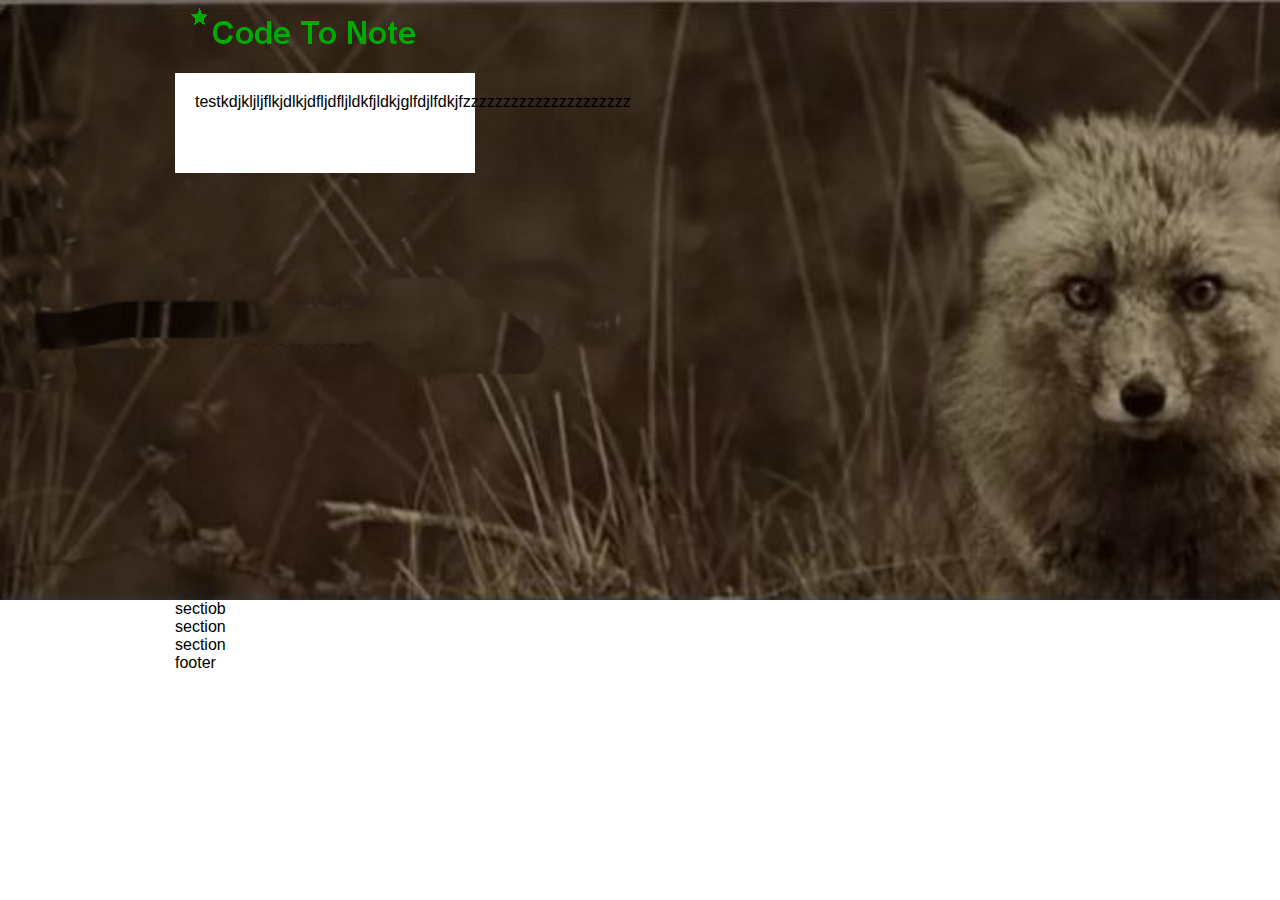
==== index.html @ 258889db "step 1" ====
<!DOCTYPE html>
<html lang="en">

<head>
    <meta charset="UTF-8">
    <meta name="viewport" content="width=device-width, initial-scale=1.0">
    <title>Code To Note</title>
    <link rel="stylesheet" href="css/index.css">
</head>

<body>
    <header>
        <div class="container">
            <img class="logo" alt="logo" src="./img/logo.png">
            <div class="test">testkdjkljljflkjdlkjdfljdfljldkfjldkjglfdjlfdkjfzzzzzzzzzzzzzzzzzzzzz</div>
        </div>
    </header>
    <section>
        <div class="container">sectiob</div>
    </section>
    <section>
        <div class="container">section</div>
    </section>
    <section>
        <div class="container">section</div>
    </section>
    <footer>
        <div class="container">footer</div>
    </footer>

</body>

</html>
---- css/index.css ----
body{
    font-family: Arial, sans-serif;
    padding: 0;
    margin: 0;
}

div{box-sizing: border-box;}

header{
    background: url(../img/head.png) no-repeat center top /cover;
height: 600px;
}

.container{
    width: 930px;
    margin: 0 auto;
}

.logo{

}

.test{
    width: 300px;
    height: 100px;
    background: white;
    padding: 20px;
}
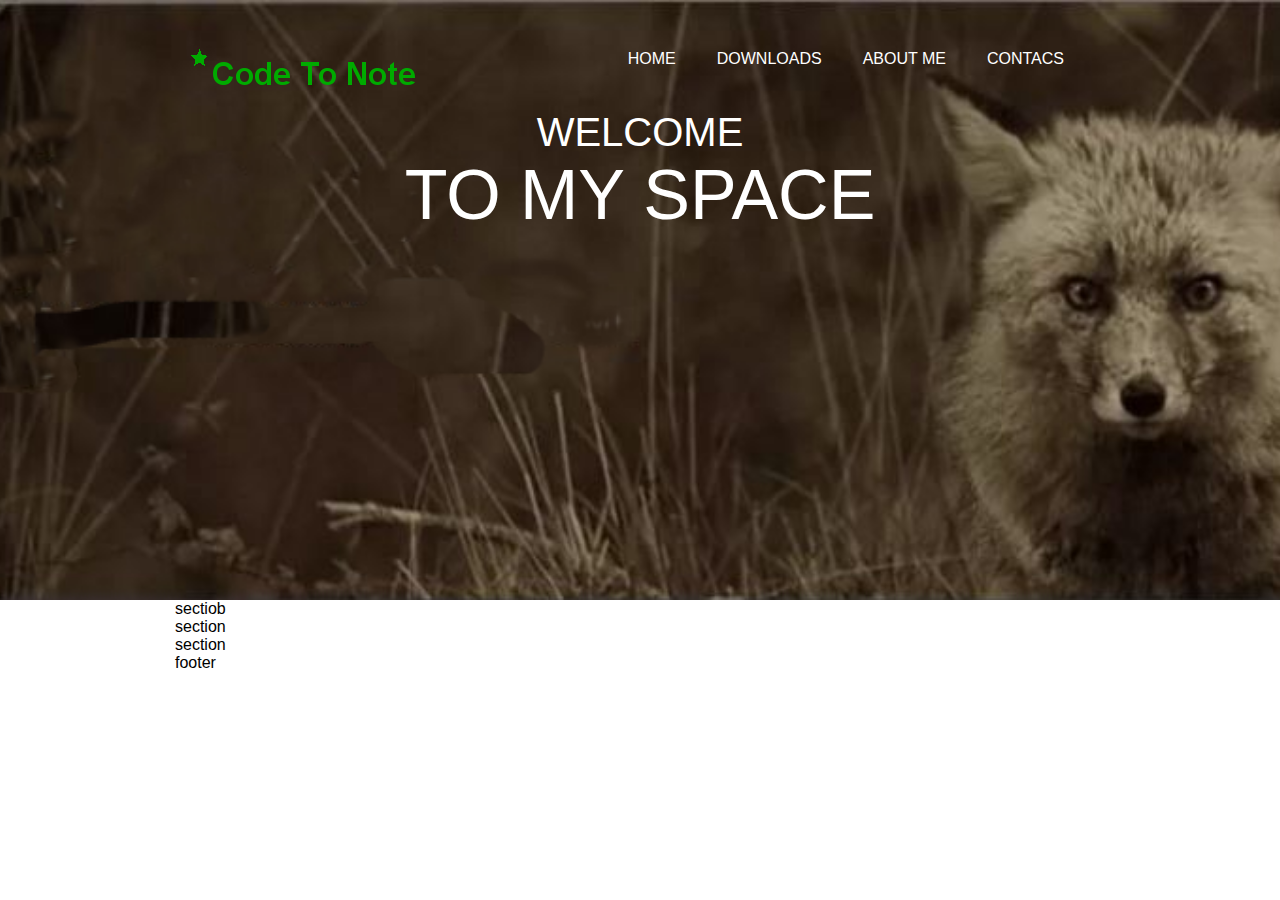
==== commit 5b879b76: "add clearfix" ====
--- a/index.html
+++ b/index.html
@@ -11,8 +11,25 @@
 <body>
     <header>
         <div class="container">
-            <img class="logo" alt="logo" src="./img/logo.png">
-            <div class="test">testkdjkljljflkjdlkjdfljdfljldkfjldkjglfdjlfdkjfzzzzzzzzzzzzzzzzzzzzz</div>
+            <div class="heading clearfix">
+                <img class="logo" alt="logo" src="./img/logo.png">
+                <nav>
+                    <ul class="menu">
+                        <li><a href="#">Home</a></li>
+                        <li><a href="#">Downloads</a></li>
+                        <li><a href="#">About me</a></li>
+                        <li><a href="#">Contacs</a></li>
+                    </ul>
+                </nav>
+            </div>
+            <div class="title">
+                <div class="title_first">
+                    Welcome
+                </div>
+                <div class="title_second">
+                    to my space
+                </div>
+            </div>
         </div>
     </header>
     <section>
--- a/css/index.css
+++ b/css/index.css
@@ -2,6 +2,13 @@
     font-family: Arial, sans-serif;
     padding: 0;
     margin: 0;
+}
+
+.clearfix::after{
+    content: '';
+    display: table;
+    width: 100%;
+    clear: both;
 }
 
 div{box-sizing: border-box;}
@@ -17,12 +24,43 @@
 }
 
 .logo{
-
+margin-top: 41px;
+float: left;
 }
 
-.test{
-    width: 300px;
-    height: 100px;
-    background: white;
-    padding: 20px;
+nav{
+    float: right;
+    margin-top: 50px;
 }
+
+.menu{
+    margin: 0;
+    padding: 0;
+    display: block;
+}
+
+.menu li{
+    float: left;
+    display: block;
+    margin-right: 41px;
+}
+
+.menu li a{color: white;
+text-decoration: none;
+text-transform: uppercase;
+font-size: 14;
+}
+
+.title_first{
+    font-size: 40px;
+    color: white;
+    text-transform: uppercase;
+    text-align: center;
+}
+
+.title_second{
+    font-size: 70px;
+    color: white;
+    text-transform: uppercase;
+    text-align: center;
+}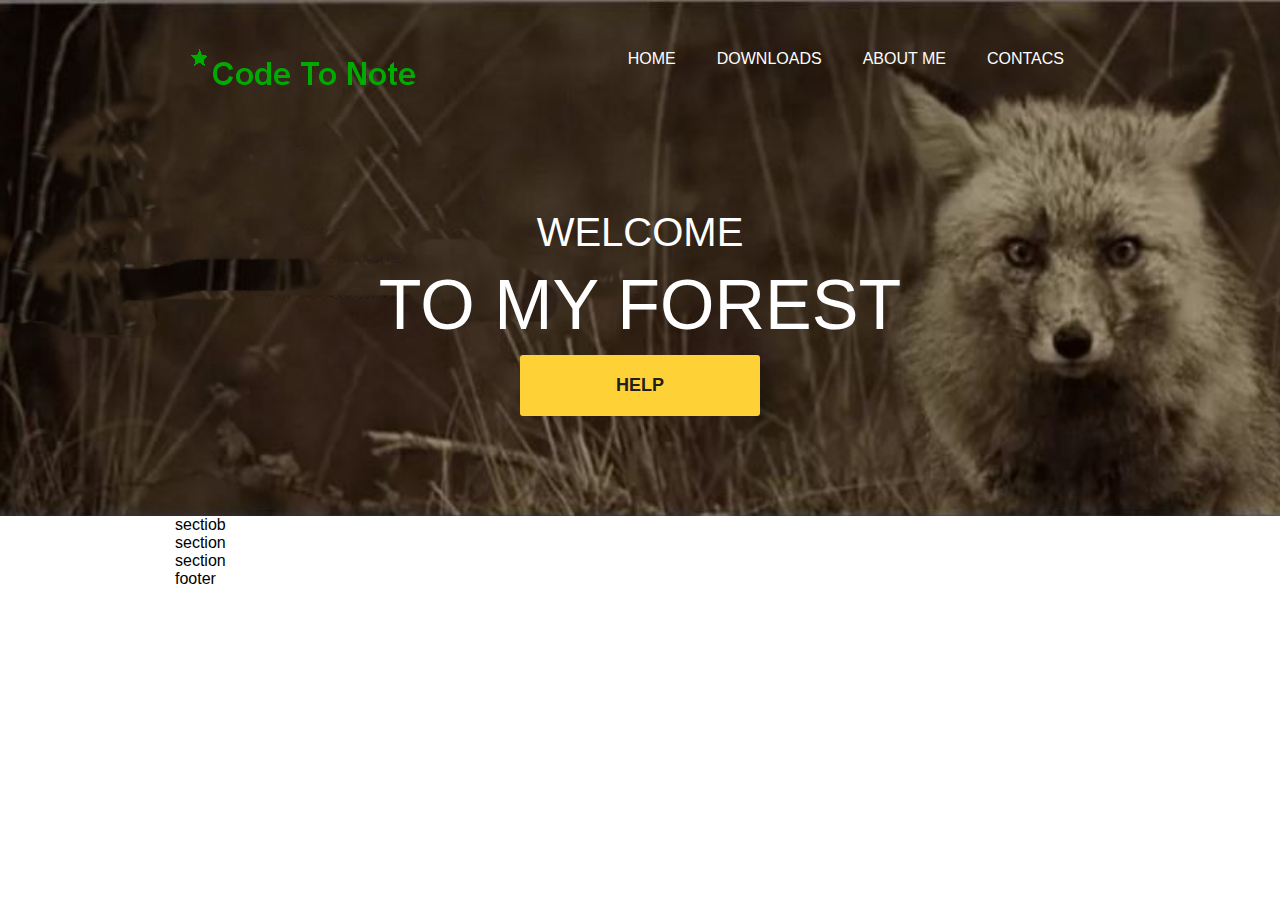
==== commit 9cfd6499: "2 hour" ====
--- a/index.html
+++ b/index.html
@@ -27,9 +27,10 @@
                     Welcome
                 </div>
                 <div class="title_second">
-                    to my space
+                    to my forest
                 </div>
             </div>
+            <a class="button" href="#">Help</a>
         </div>
     </header>
     <section>
--- a/css/index.css
+++ b/css/index.css
@@ -15,7 +15,7 @@
 
 header{
     background: url(../img/head.png) no-repeat center top /cover;
-height: 600px;
+padding-bottom: 100px;
 }
 
 .container{
@@ -56,11 +56,29 @@
     color: white;
     text-transform: uppercase;
     text-align: center;
+    margin-top: 100px;
 }
 
 .title_second{
+    margin: 10px;
     font-size: 70px;
     color: white;
     text-transform: uppercase;
     text-align: center;
-}+}
+
+.button{
+    background: #fed136;
+    color: #202020;
+    border-radius: 3px;
+    display: block;
+    width: 240px;
+    padding: 20px 0;
+    margin: 0px auto;
+    text-decoration: none;
+    text-align: center;
+    text-transform: uppercase;
+    font-weight: bold;
+    font-size: 18px;
+}
+
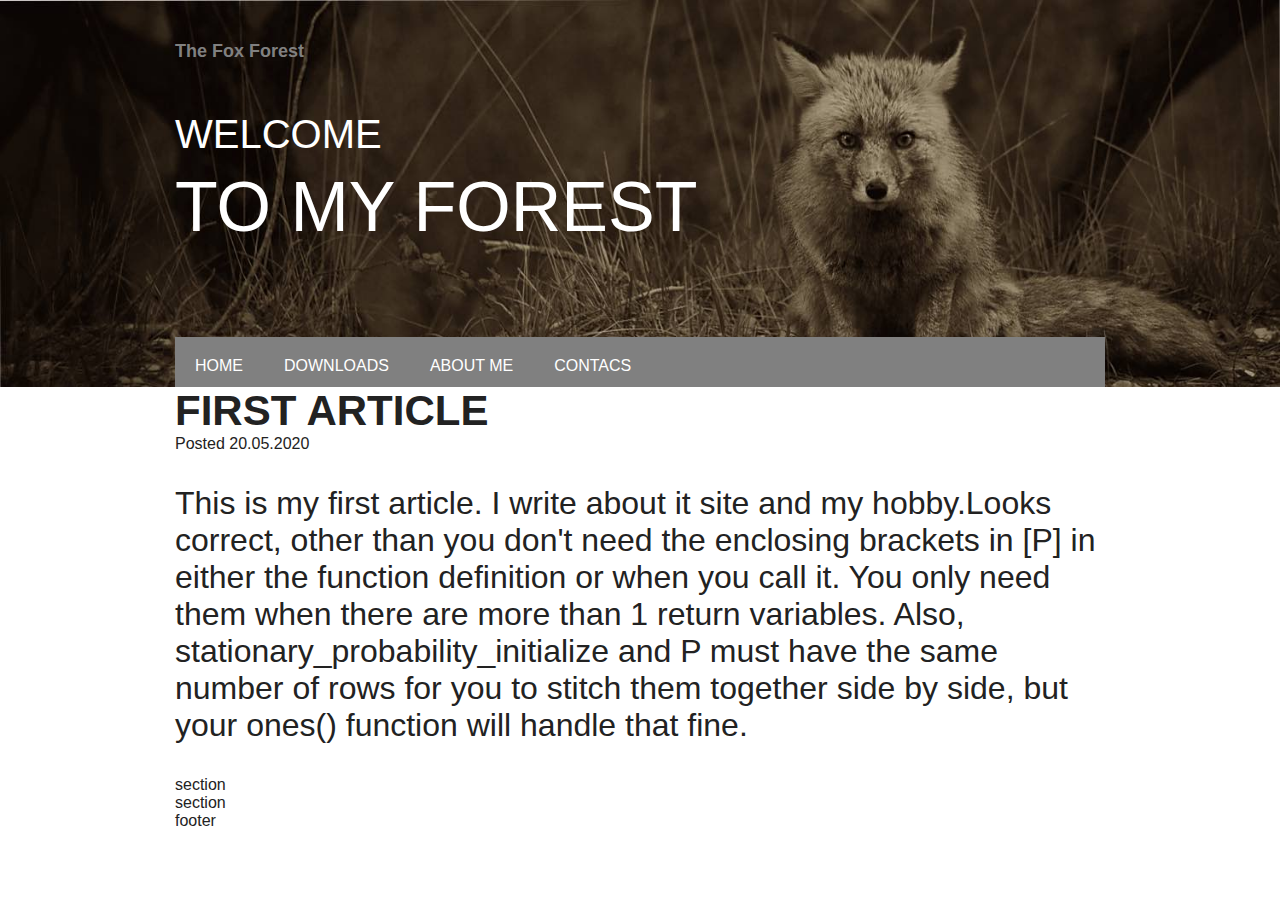
==== commit 76c7e02c: "new head image" ====
--- a/index.html
+++ b/index.html
@@ -12,7 +12,19 @@
     <header>
         <div class="container">
             <div class="heading clearfix">
-                <img class="logo" alt="logo" src="./img/logo.png">
+                <!-- <img class="logo" alt="logo" src="./img/logo.png"> -->
+                <div class="logo">The Fox Forest</div>
+            </div>
+            <div class="title">
+                <div class="title_first">
+                    Welcome
+                </div>
+                <div class="title_second">
+                    to my forest
+                </div>
+            </div>
+            <!-- <a class="button" href="#">Help</a> -->
+            <div class="menu_container">
                 <nav>
                     <ul class="menu">
                         <li><a href="#">Home</a></li>
@@ -22,19 +34,22 @@
                     </ul>
                 </nav>
             </div>
-            <div class="title">
-                <div class="title_first">
-                    Welcome
-                </div>
-                <div class="title_second">
-                    to my forest
-                </div>
-            </div>
-            <a class="button" href="#">Help</a>
         </div>
     </header>
     <section>
-        <div class="container">sectiob</div>
+        <div class="container">
+
+            <article>
+                <h2>First article</h2>
+                <div class="data_mark">Posted 20.05.2020</div>
+                <p>This is my first article. I write about it site and my hobby.Looks correct, other than you don't need
+                    the enclosing brackets in [P] in either the function definition or when you call it. You only need
+                    them when there are more than 1 return variables. Also, stationary_probability_initialize and P must
+                    have the same number of rows for you to stitch them together side by side, but your ones() function
+                    will handle that fine. </p>
+            </article>
+
+        </div>
     </section>
     <section>
         <div class="container">section</div>
--- a/css/index.css
+++ b/css/index.css
@@ -2,6 +2,7 @@
     font-family: Arial, sans-serif;
     padding: 0;
     margin: 0;
+    color: #222222;
 }
 
 .clearfix::after{
@@ -15,7 +16,7 @@
 
 header{
     background: url(../img/head.png) no-repeat center top /cover;
-padding-bottom: 100px;
+    padding-bottom: 0px;
 }
 
 .container{
@@ -24,13 +25,17 @@
 }
 
 .logo{
-margin-top: 41px;
-float: left;
+    margin-top: 41px;
+    float: left;
+    color: gray;
+    font-size: 18px;
+    font-weight: bold;
 }
 
 nav{
-    float: right;
-    margin-top: 50px;
+    /* float: right; */
+    margin 50px 20px 10px 10px;
+    
 }
 
 .menu{
@@ -55,19 +60,20 @@
     font-size: 40px;
     color: white;
     text-transform: uppercase;
-    text-align: center;
-    margin-top: 100px;
+    text-align: left;
+    margin-top: 50px;
 }
 
 .title_second{
-    margin: 10px;
+    margin-top: 10px;
+    margin-bottom: 90px;
     font-size: 70px;
     color: white;
     text-transform: uppercase;
-    text-align: center;
+    text-align: left;
 }
 
-.button{
+/* .button{
     background: #fed136;
     color: #202020;
     border-radius: 3px;
@@ -80,5 +86,35 @@
     text-transform: uppercase;
     font-weight: bold;
     font-size: 18px;
+    margin-bottom: 10px;
+} */
+
+.menu_container{
+    background: grey;
+    width: 100%;
+    height: 50px;
+    padding: 20px 20px;
+    margin: 0px auto;
 }
 
+article{
+
+}
+
+article h2{
+    margin: 0;
+    font-size: 42px;
+    font-weight: bold;
+    text-align: left;
+    text-transform: uppercase;
+}
+
+article data_mark{
+    font-size: 28px;
+    text-align: left;
+    /* font-weight: initial; */
+}
+
+article p{
+    font-size: 32px;
+}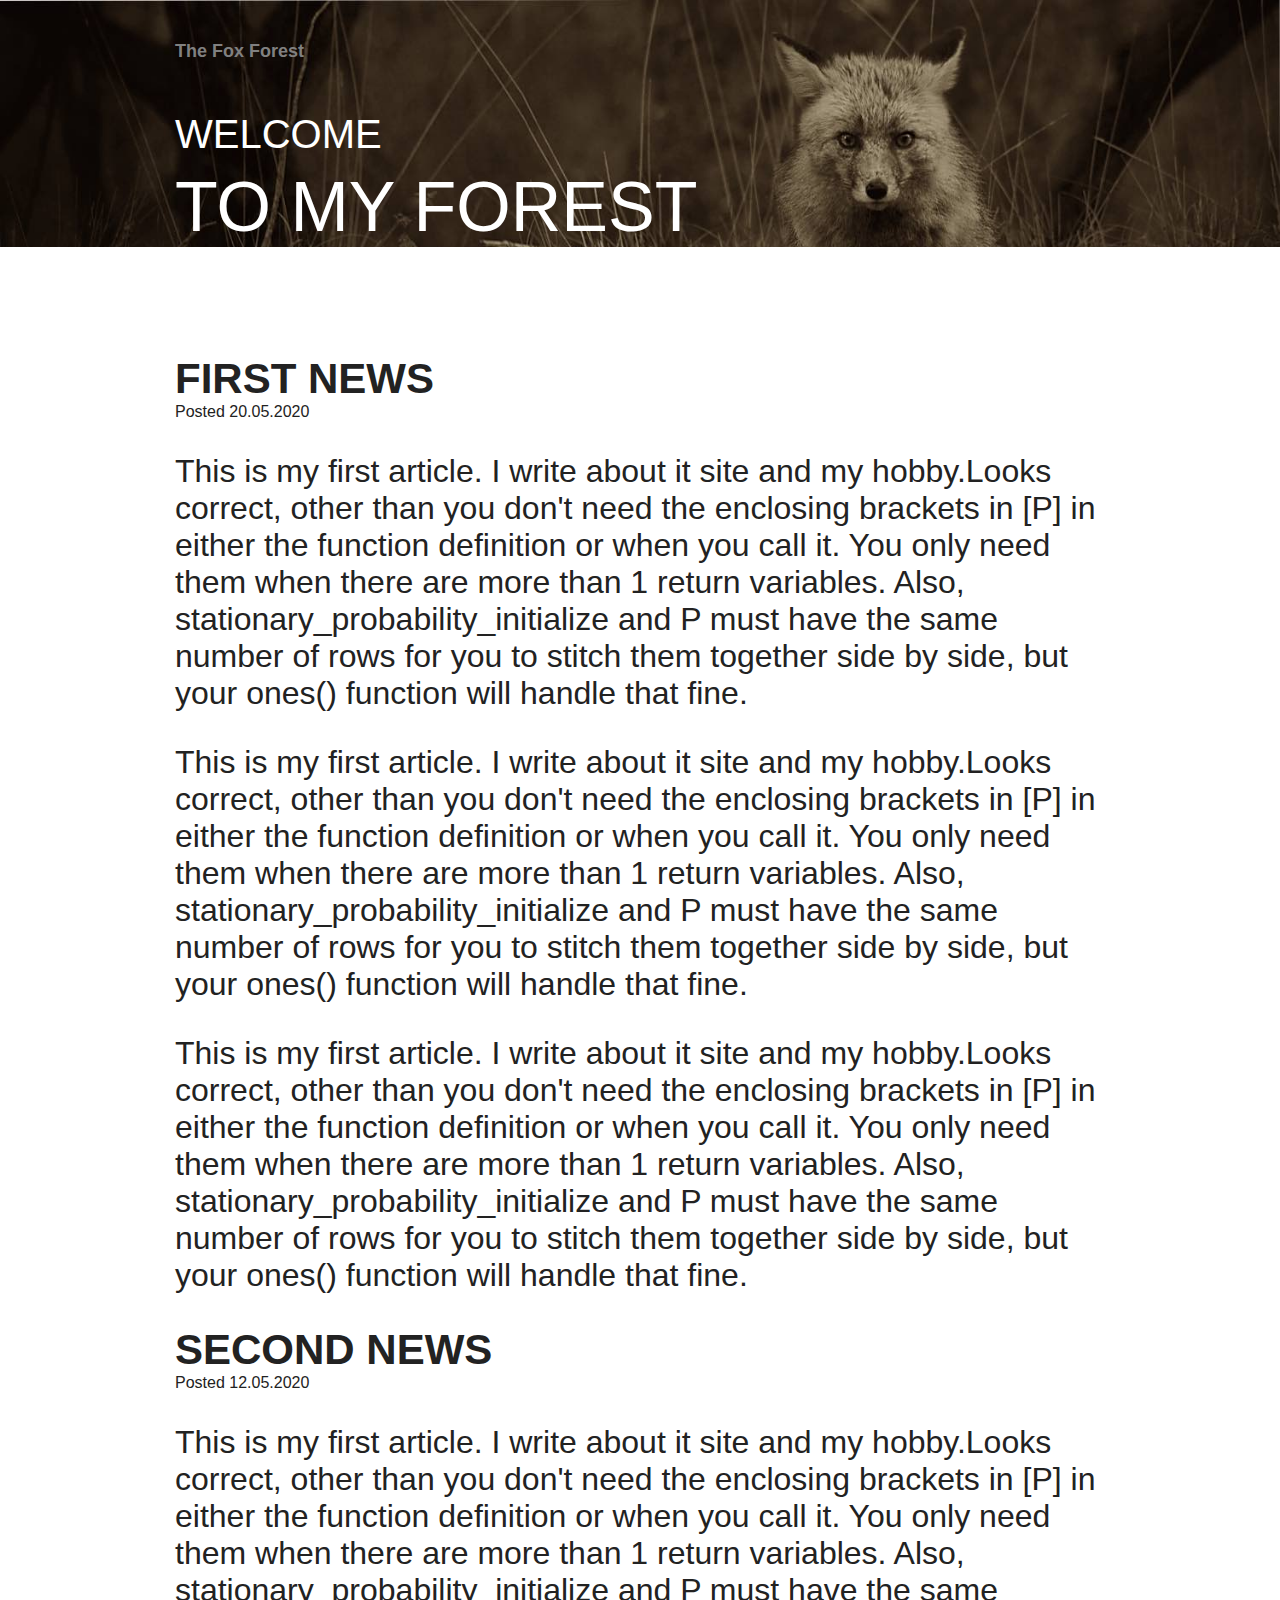
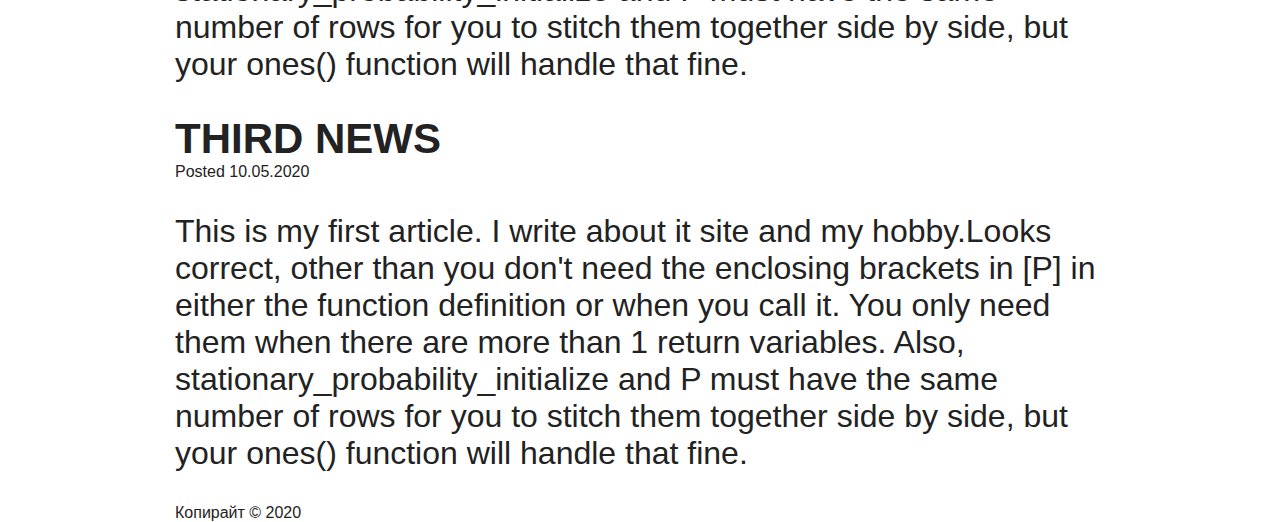
==== commit c1ae80ac: "index ok" ====
--- a/index.html
+++ b/index.html
@@ -24,41 +24,92 @@
                 </div>
             </div>
             <!-- <a class="button" href="#">Help</a> -->
-            <div class="menu_container">
-                <nav>
-                    <ul class="menu">
-                        <li><a href="#">Home</a></li>
-                        <li><a href="#">Downloads</a></li>
-                        <li><a href="#">About me</a></li>
-                        <li><a href="#">Contacs</a></li>
-                    </ul>
-                </nav>
-            </div>
+
         </div>
     </header>
-    <section>
-        <div class="container">
-
-            <article>
-                <h2>First article</h2>
-                <div class="data_mark">Posted 20.05.2020</div>
-                <p>This is my first article. I write about it site and my hobby.Looks correct, other than you don't need
-                    the enclosing brackets in [P] in either the function definition or when you call it. You only need
-                    them when there are more than 1 return variables. Also, stationary_probability_initialize and P must
-                    have the same number of rows for you to stitch them together side by side, but your ones() function
-                    will handle that fine. </p>
-            </article>
-
+    <section id="main_menu">
+        <div class="container ">
+            <nav class="clearfix">
+                <ul class="menu">
+                    <li><a href="#">Home</a></li>
+                    <li><a href="#">Downloads</a></li>
+                    <li><a href="#">About me</a></li>
+                    <li><a href="#">Contacs</a></li>
+                </ul>
+            </nav>
         </div>
     </section>
     <section>
-        <div class="container">section</div>
-    </section>
-    <section>
-        <div class="container">section</div>
+        <div class="container">
+            <div class="posts">
+                <article>
+                    <h2>First news</h2>
+                    <div class="data_mark">Posted 20.05.2020</div>
+                    <p>This is my first article. I write about it site and my hobby.Looks correct, other than you don't
+                        need
+                        the enclosing brackets in [P] in either the function definition or when you call it. You only
+                        need
+                        them when there are more than 1 return variables. Also, stationary_probability_initialize and P
+                        must
+                        have the same number of rows for you to stitch them together side by side, but your ones()
+                        function
+                        will handle that fine. </p>
+                    <p>This is my first article. I write about it site and my hobby.Looks correct, other than you don't
+                        need
+                        the enclosing brackets in [P] in either the function definition or when you call it. You only
+                        need
+                        them when there are more than 1 return variables. Also, stationary_probability_initialize and P
+                        must
+                        have the same number of rows for you to stitch them together side by side, but your ones()
+                        function
+                        will handle that fine. </p>
+                    <p>This is my first article. I write about it site and my hobby.Looks correct, other than you don't
+                        need
+                        the enclosing brackets in [P] in either the function definition or when you call it. You only
+                        need
+                        them when there are more than 1 return variables. Also, stationary_probability_initialize and P
+                        must
+                        have the same number of rows for you to stitch them together side by side, but your ones()
+                        function
+                        will handle that fine. </p>
+                </article>
+
+                <article>
+                    <h2>Second news</h2>
+                    <div class="data_mark">Posted 12.05.2020</div>
+                    <p>This is my first article. I write about it site and my hobby.Looks correct, other than you don't
+                        need
+                        the enclosing brackets in [P] in either the function definition or when you call it. You only
+                        need
+                        them when there are more than 1 return variables. Also, stationary_probability_initialize and P
+                        must
+                        have the same number of rows for you to stitch them together side by side, but your ones()
+                        function
+                        will handle that fine. </p>
+                </article>
+
+                <article>
+                    <h2>Third news</h2>
+                    <div class="data_mark">Posted 10.05.2020</div>
+                    <p>This is my first article. I write about it site and my hobby.Looks correct, other than you don't
+                        need
+                        the enclosing brackets in [P] in either the function definition or when you call it. You only
+                        need
+                        them when there are more than 1 return variables. Also, stationary_probability_initialize and P
+                        must
+                        have the same number of rows for you to stitch them together side by side, but your ones()
+                        function
+                        will handle that fine. </p>
+                </article>
+            </div>
+        </div>
     </section>
     <footer>
-        <div class="container">footer</div>
+        <div class="container">
+            <section id="sect_footer">
+                <div class="copyright">Копирайт © 2020 </div>
+            </section>
+        </div>
     </footer>
 
 </body>
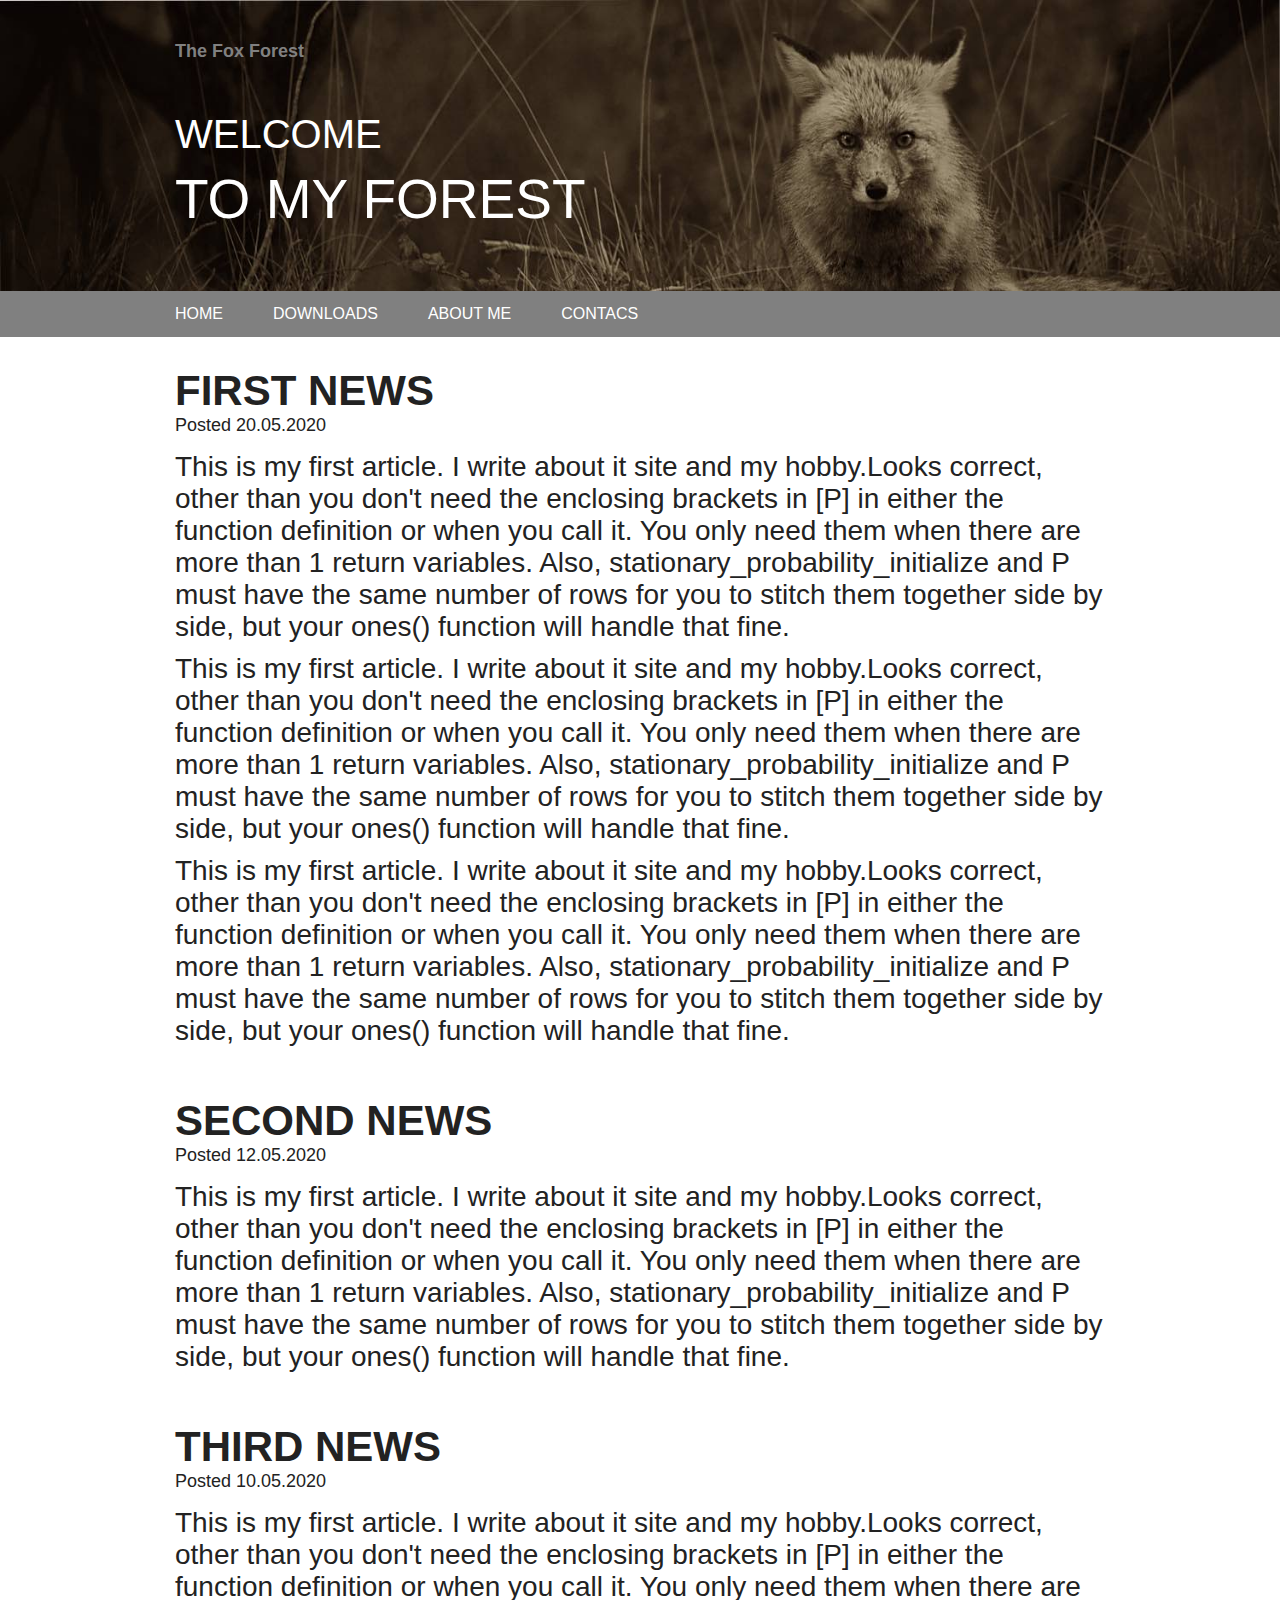
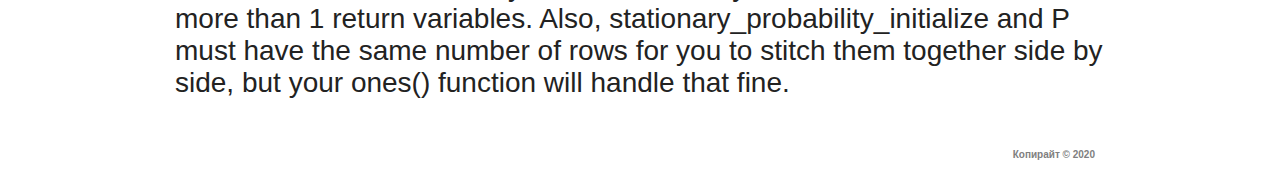
==== commit 4cb4380c: "add contact page" ====
--- a/index.html
+++ b/index.html
@@ -4,7 +4,8 @@
 <head>
     <meta charset="UTF-8">
     <meta name="viewport" content="width=device-width, initial-scale=1.0">
-    <title>Code To Note</title>
+    <title>The Fox Forest</title>
+    <link rel="stylesheet" href="css/common.css">
     <link rel="stylesheet" href="css/index.css">
 </head>
 
@@ -34,7 +35,7 @@
                     <li><a href="#">Home</a></li>
                     <li><a href="#">Downloads</a></li>
                     <li><a href="#">About me</a></li>
-                    <li><a href="#">Contacs</a></li>
+                    <li><a href="contact.html">Contacs</a></li>
                 </ul>
             </nav>
         </div>
--- a/css/common.css
+++ b/css/common.css
@@ -0,0 +1,93 @@
+body{
+    font-family: Arial, sans-serif;
+    padding: 0;
+    margin: 0;
+    color: #222222;
+}
+
+.clearfix::after{
+    content: '';
+    display: table;
+    width: 100%;
+    clear: both;
+}
+
+div{box-sizing: border-box;}
+
+header{
+    background: url(../img/head.png) no-repeat center top /cover;
+    padding-bottom: 0px;
+}
+
+.container{
+    width: 930px;
+    margin: 0 auto;
+}
+
+.logo{
+     margin-top: 41px;
+    float: left;
+    color: gray;
+    font-size: 18px;
+    font-weight: bold;
+}
+
+
+.copyright{
+    padding-right: 10px;
+    padding-bottom: 10px;
+    float: right;
+    color: gray;
+    font-size: 10px;
+    font-weight: bold;
+}
+
+nav{
+    /* float: right;  */
+   margin 50px 20px 10px 10px;
+   
+}
+
+.menu{
+   margin: 0;
+   padding-left: 0;
+   padding-top: 14px;
+   padding-bottom: 32px;
+   /* display: block; */
+}
+
+.menu li{
+   float: left;
+   display: block;
+   margin-right: 50px;
+}
+
+.menu li a{
+   color: white;
+   text-decoration: none;
+   text-transform: uppercase;
+   font-size: 14;
+}
+
+.title_first{
+   font-size: 40px;
+   color: white;
+   text-transform: uppercase;
+   text-align: left;
+   margin-top: 50px;
+}
+
+.title_second{
+   margin-top: 10px;
+   padding-bottom: 60px;
+   font-size: 55px;
+   color: white;
+   text-transform: uppercase;
+   text-align: left;
+}
+
+#main_menu{
+   padding: 0;
+   margin:0; 
+   background: grey;
+}--- a/css/index.css
+++ b/css/index.css
@@ -1,4 +1,4 @@
-body{
+/* body{
     font-family: Arial, sans-serif;
     padding: 0;
     margin: 0;
@@ -25,96 +25,53 @@
 }
 
 .logo{
-    margin-top: 41px;
+     margin-top: 41px;
     float: left;
     color: gray;
     font-size: 18px;
     font-weight: bold;
-}
-
-nav{
-    /* float: right; */
-    margin 50px 20px 10px 10px;
-    
-}
-
-.menu{
-    margin: 0;
-    padding: 0;
-    display: block;
-}
-
-.menu li{
-    float: left;
-    display: block;
-    margin-right: 41px;
-}
-
-.menu li a{color: white;
-text-decoration: none;
-text-transform: uppercase;
-font-size: 14;
-}
-
-.title_first{
-    font-size: 40px;
-    color: white;
-    text-transform: uppercase;
-    text-align: left;
-    margin-top: 50px;
-}
-
-.title_second{
-    margin-top: 10px;
-    margin-bottom: 90px;
-    font-size: 70px;
-    color: white;
-    text-transform: uppercase;
-    text-align: left;
-}
-
-/* .button{
-    background: #fed136;
-    color: #202020;
-    border-radius: 3px;
-    display: block;
-    width: 240px;
-    padding: 20px 0;
-    margin: 0px auto;
-    text-decoration: none;
-    text-align: center;
-    text-transform: uppercase;
+} */
+/* 
+.copyright{
+    padding-right: 10px;
+    padding-bottom: 10px;
+    float: right;
+    color: gray;
+    font-size: 10px;
     font-weight: bold;
-    font-size: 18px;
-    margin-bottom: 10px;
 } */
 
-.menu_container{
-    background: grey;
-    width: 100%;
-    height: 50px;
-    padding: 20px 20px;
-    margin: 0px auto;
-}
 
 article{
-
+    margin: 0px;
+    margin-top: 30px;
+    margin-bottom: 50px; 
 }
 
 article h2{
-    margin: 0;
+    margin: 0px;
     font-size: 42px;
     font-weight: bold;
     text-align: left;
     text-transform: uppercase;
 }
 
-article data_mark{
-    font-size: 28px;
+article .data_mark{
+    margin-bottom: 15px;
+    font-size: 18px;
     text-align: left;
+    /* font-weight: lighter; */
     /* font-weight: initial; */
 }
 
 article p{
-    font-size: 32px;
+    font-size: 28px;
+    margin-top: 0px;
+    margin-bottom: 10px;
+}
+
+#sect_footer{
+    padding: 0;
+    margin:0;
+    display: block;
 }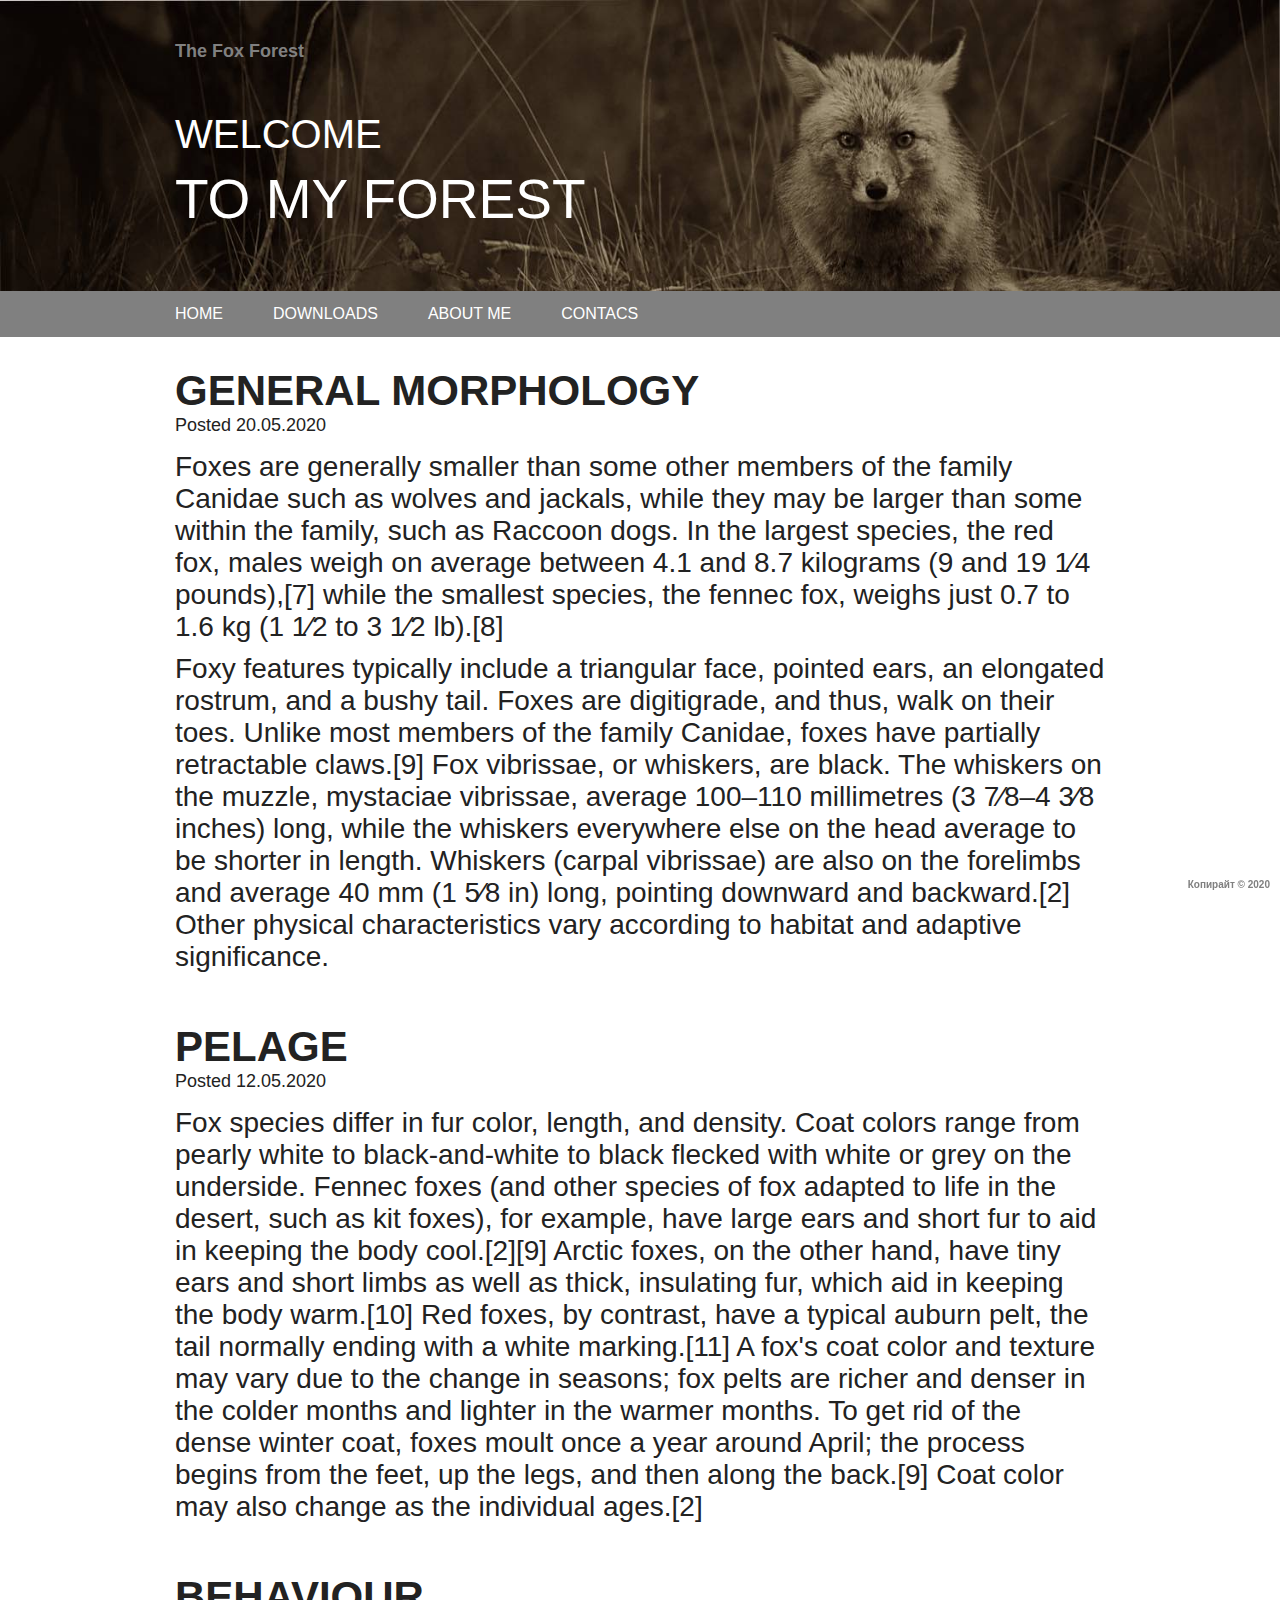
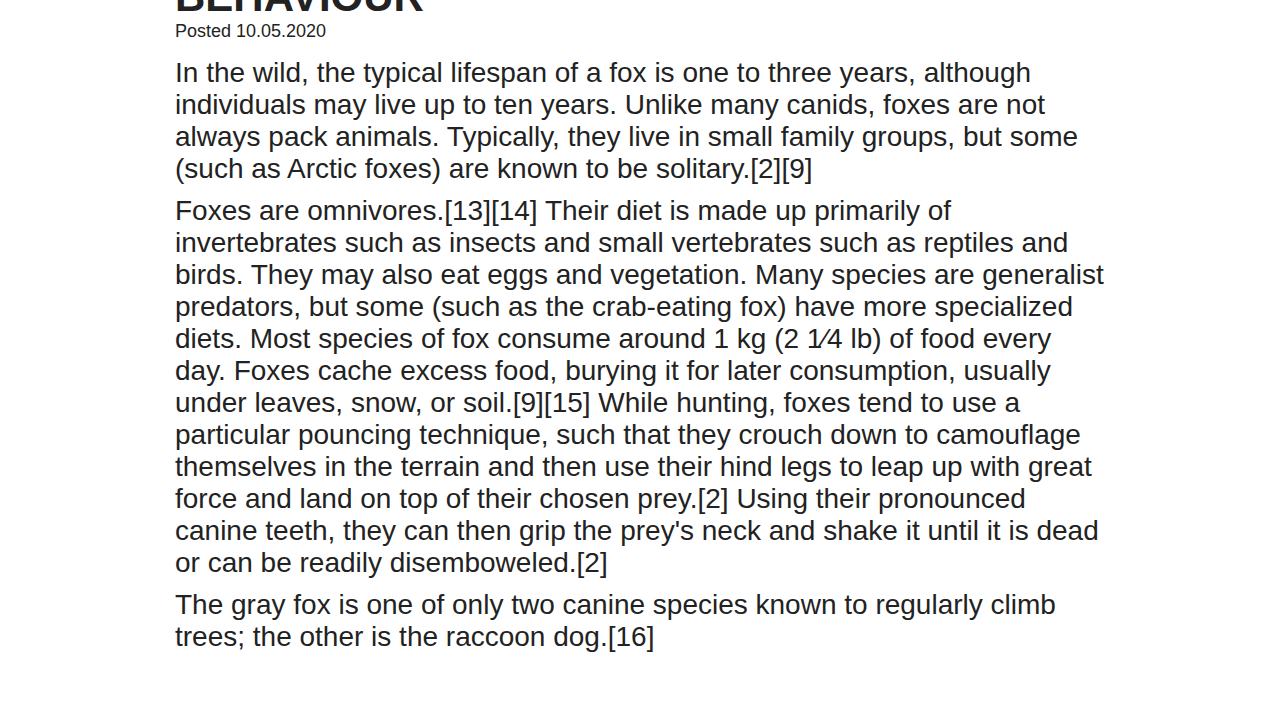
==== commit 6a9b8855: "v 1.0" ====
--- a/index.html
+++ b/index.html
@@ -32,9 +32,9 @@
         <div class="container ">
             <nav class="clearfix">
                 <ul class="menu">
-                    <li><a href="#">Home</a></li>
-                    <li><a href="#">Downloads</a></li>
-                    <li><a href="#">About me</a></li>
+                    <li><a href="index.html">Home</a></li>
+                    <li><a href="downloads.html">Downloads</a></li>
+                    <li><a href="about.html">About me</a></li>
                     <li><a href="contact.html">Contacs</a></li>
                 </ul>
             </nav>
@@ -44,63 +44,59 @@
         <div class="container">
             <div class="posts">
                 <article>
-                    <h2>First news</h2>
+                    <h2>General morphology</h2>
                     <div class="data_mark">Posted 20.05.2020</div>
-                    <p>This is my first article. I write about it site and my hobby.Looks correct, other than you don't
-                        need
-                        the enclosing brackets in [P] in either the function definition or when you call it. You only
-                        need
-                        them when there are more than 1 return variables. Also, stationary_probability_initialize and P
-                        must
-                        have the same number of rows for you to stitch them together side by side, but your ones()
-                        function
-                        will handle that fine. </p>
-                    <p>This is my first article. I write about it site and my hobby.Looks correct, other than you don't
-                        need
-                        the enclosing brackets in [P] in either the function definition or when you call it. You only
-                        need
-                        them when there are more than 1 return variables. Also, stationary_probability_initialize and P
-                        must
-                        have the same number of rows for you to stitch them together side by side, but your ones()
-                        function
-                        will handle that fine. </p>
-                    <p>This is my first article. I write about it site and my hobby.Looks correct, other than you don't
-                        need
-                        the enclosing brackets in [P] in either the function definition or when you call it. You only
-                        need
-                        them when there are more than 1 return variables. Also, stationary_probability_initialize and P
-                        must
-                        have the same number of rows for you to stitch them together side by side, but your ones()
-                        function
-                        will handle that fine. </p>
+                    <p>Foxes are generally smaller than some other members of the family Canidae such as wolves and
+                        jackals, while they may be larger than some within the family, such as Raccoon dogs. In the
+                        largest species, the red fox, males weigh on average between 4.1 and 8.7 kilograms (9 and 19 1⁄4
+                        pounds),[7] while the smallest species, the fennec fox, weighs just 0.7 to 1.6 kg (1 1⁄2 to 3
+                        1⁄2 lb).[8]</p>
+                    <p>Foxy features typically include a triangular face, pointed ears, an elongated
+                        rostrum, and a bushy tail. Foxes are digitigrade, and thus, walk on their toes. Unlike most
+                        members of the family Canidae, foxes have partially retractable claws.[9] Fox vibrissae, or
+                        whiskers, are black. The whiskers on the muzzle, mystaciae vibrissae, average 100–110
+                        millimetres (3 7⁄8–4 3⁄8 inches) long, while the whiskers everywhere else on the head average to
+                        be shorter in length. Whiskers (carpal vibrissae) are also on the forelimbs and average 40 mm (1
+                        5⁄8 in) long, pointing downward and backward.[2] Other physical characteristics vary according
+                        to habitat and adaptive significance. </p>
                 </article>
 
                 <article>
-                    <h2>Second news</h2>
+                    <h2>Pelage</h2>
                     <div class="data_mark">Posted 12.05.2020</div>
-                    <p>This is my first article. I write about it site and my hobby.Looks correct, other than you don't
-                        need
-                        the enclosing brackets in [P] in either the function definition or when you call it. You only
-                        need
-                        them when there are more than 1 return variables. Also, stationary_probability_initialize and P
-                        must
-                        have the same number of rows for you to stitch them together side by side, but your ones()
-                        function
-                        will handle that fine. </p>
+                    <p>Fox species differ in fur color, length, and density. Coat colors range from pearly white to
+                        black-and-white to black flecked with white or grey on the underside. Fennec foxes (and other
+                        species of fox adapted to life in the desert, such as kit foxes), for example, have large ears
+                        and short fur to aid in keeping the body cool.[2][9] Arctic foxes, on the other hand, have tiny
+                        ears and short limbs as well as thick, insulating fur, which aid in keeping the body warm.[10]
+                        Red foxes, by contrast, have a typical auburn pelt, the tail normally ending with a white
+                        marking.[11] A fox's coat color and texture may vary due to the change in seasons; fox pelts are
+                        richer and denser in the colder months and lighter in the warmer months. To get rid of the dense
+                        winter coat, foxes moult once a year around April; the process begins from the feet, up the
+                        legs, and then along the back.[9] Coat color may also change as the individual ages.[2] </p>
                 </article>
 
                 <article>
-                    <h2>Third news</h2>
+                    <h2>Behaviour</h2>
                     <div class="data_mark">Posted 10.05.2020</div>
-                    <p>This is my first article. I write about it site and my hobby.Looks correct, other than you don't
-                        need
-                        the enclosing brackets in [P] in either the function definition or when you call it. You only
-                        need
-                        them when there are more than 1 return variables. Also, stationary_probability_initialize and P
-                        must
-                        have the same number of rows for you to stitch them together side by side, but your ones()
-                        function
-                        will handle that fine. </p>
+                    <p>In the wild, the typical lifespan of a fox is one to three years, although individuals may live
+                        up to ten years. Unlike many canids, foxes are not always pack animals. Typically, they live in
+                        small family groups, but some (such as Arctic foxes) are known to be solitary.[2][9]
+                    </p>
+                    <p>
+                        Foxes are omnivores.[13][14] Their diet is made up primarily of invertebrates such as insects
+                        and small vertebrates such as reptiles and birds. They may also eat eggs and vegetation. Many
+                        species are generalist predators, but some (such as the crab-eating fox) have more specialized
+                        diets. Most species of fox consume around 1 kg (2 1⁄4 lb) of food every day. Foxes cache excess
+                        food, burying it for later consumption, usually under leaves, snow, or soil.[9][15] While
+                        hunting, foxes tend to use a particular pouncing technique, such that they crouch down to
+                        camouflage themselves in the terrain and then use their hind legs to leap up with great force
+                        and land on top of their chosen prey.[2] Using their pronounced canine teeth, they can then grip
+                        the prey's neck and shake it until it is dead or can be readily disemboweled.[2]
+                    </p>
+                    <p>
+                        The gray fox is one of only two canine species known to regularly climb trees; the other is the
+                        raccoon dog.[16] </p>
                 </article>
             </div>
         </div>
--- a/css/common.css
+++ b/css/common.css
@@ -90,4 +90,10 @@
    padding: 0;
    margin:0; 
    background: grey;
-}+}
+
+footer{
+position: fixed; 
+bottom: 0;
+right: 0;
+}
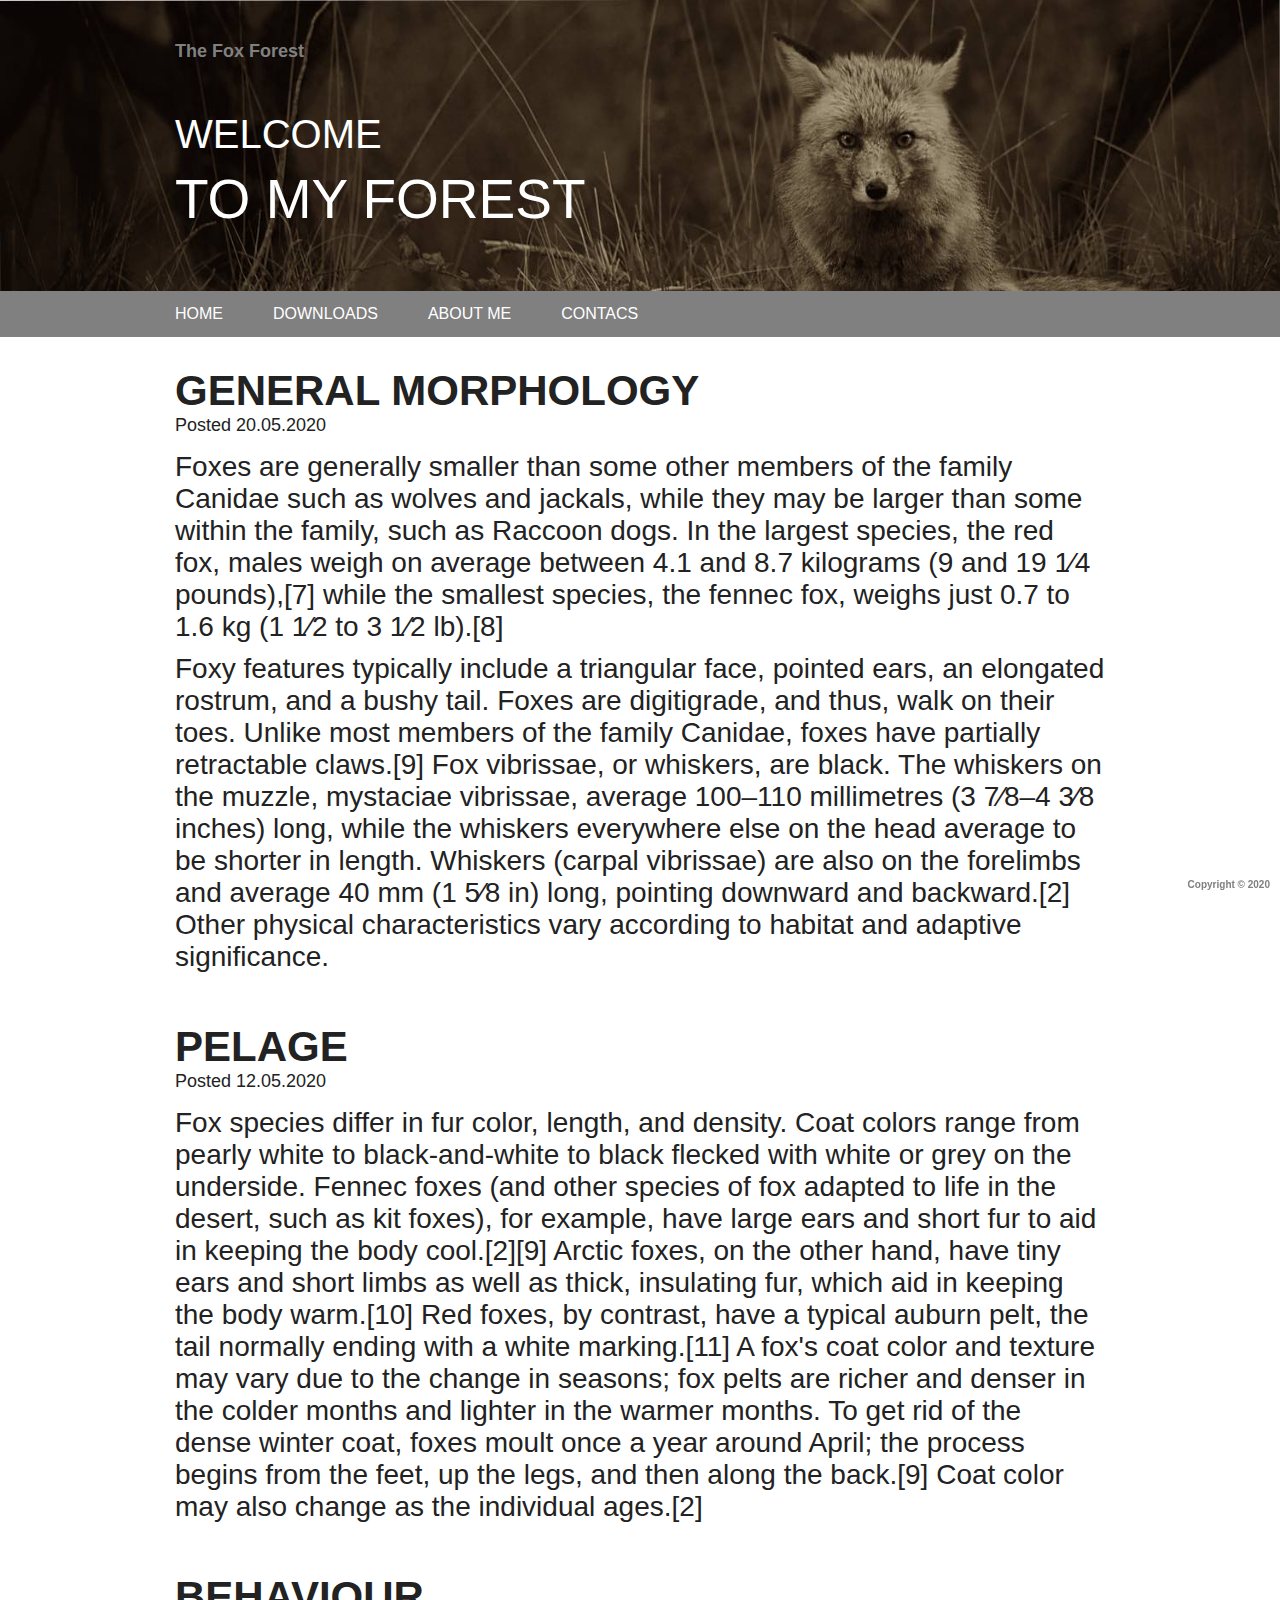
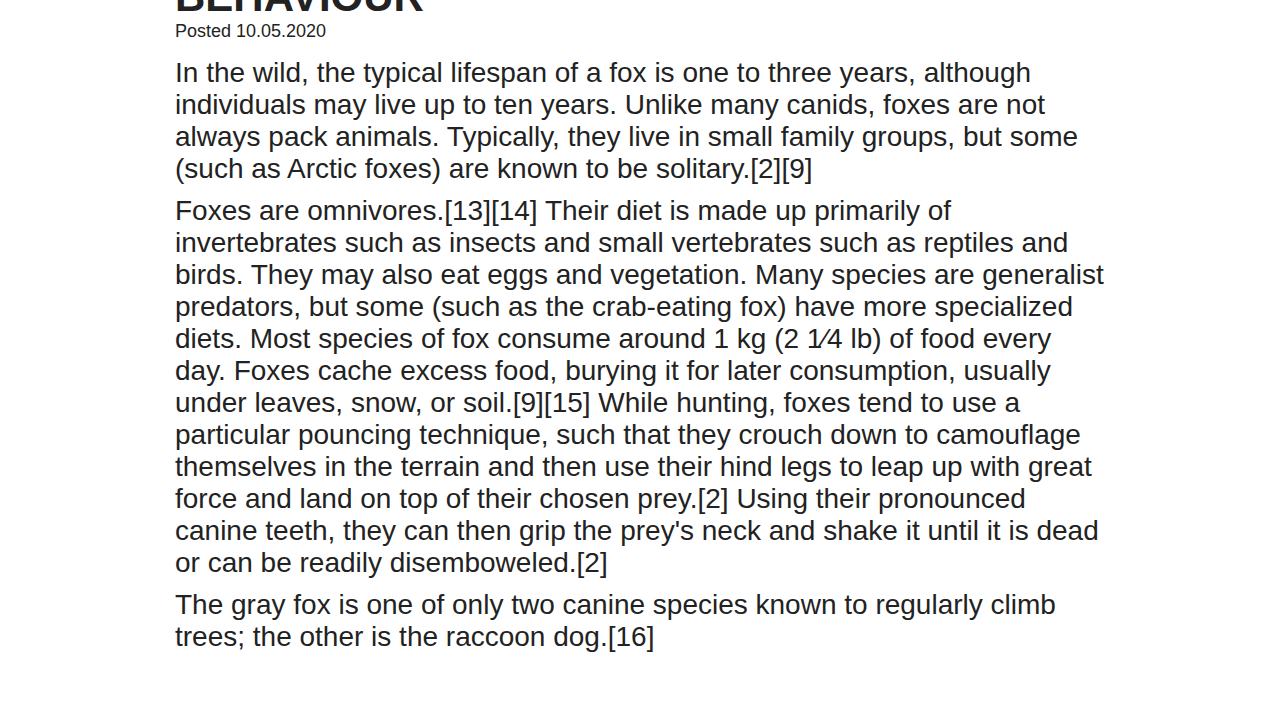
==== commit 09025037: "fix footer" ====
--- a/index.html
+++ b/index.html
@@ -104,7 +104,7 @@
     <footer>
         <div class="container">
             <section id="sect_footer">
-                <div class="copyright">Копирайт © 2020 </div>
+                <div class="copyright">Copyright © 2020 </div>
             </section>
         </div>
     </footer>
